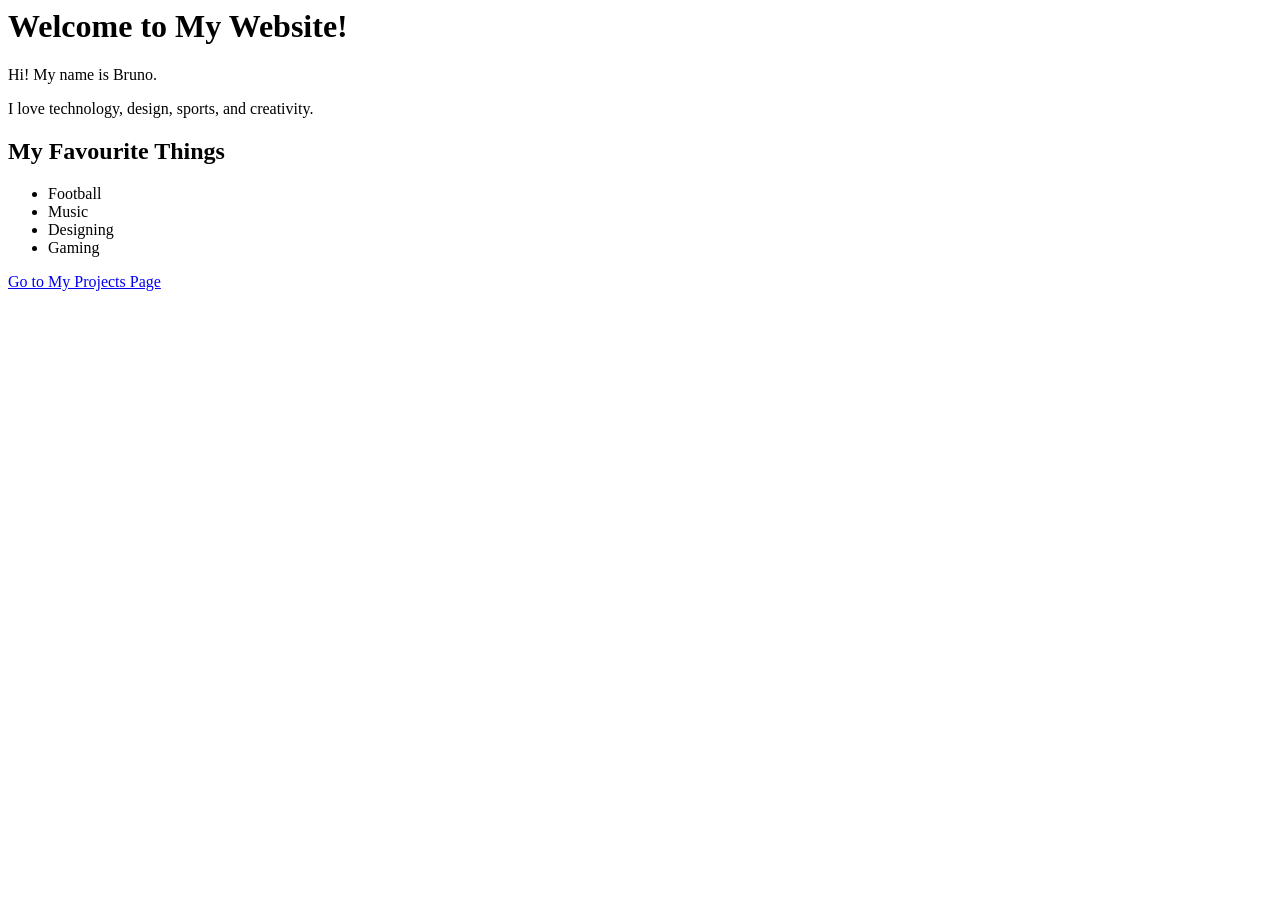
==== index.html @ b6ba29c0 "Added personal website" ====
<body>

    <h1>Welcome to My Website!</h1>

    <p>Hi! My name is Bruno.</p>

    <p>I love technology, design, sports, and creativity.</p>

    <h2>My Favourite Things</h2>

    <ul>
        <li>Football</li>
        <li>Music</li>
        <li>Designing</li>
        <li>Gaming</li>
    </ul>

    <a href="projects.html">Go to My Projects Page</a>

</body>
</html>
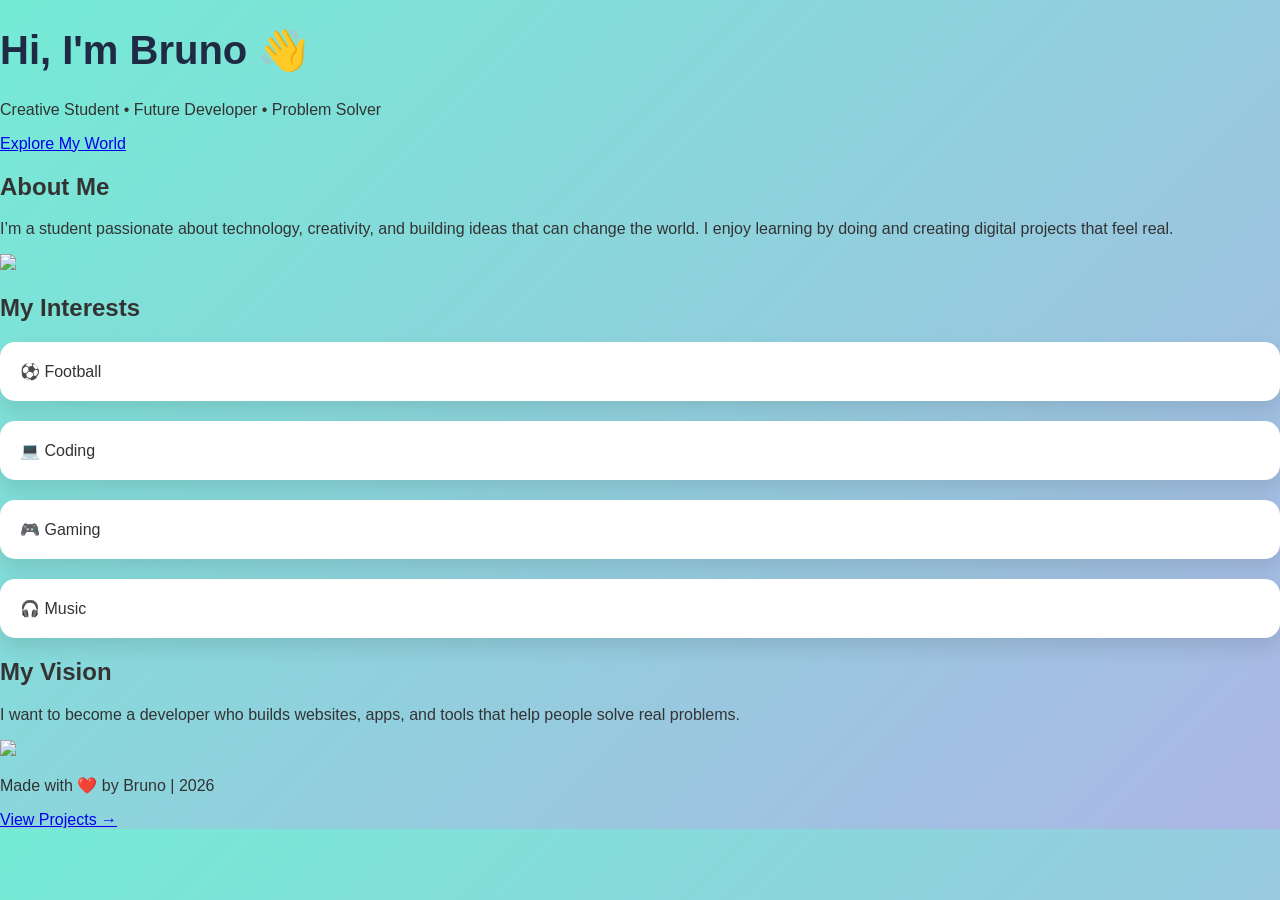
==== commit c318b2a7: "Update index.html" ====
--- a/index.html
+++ b/index.html
@@ -1,21 +1,52 @@
+<!DOCTYPE html>
+<html>
+<head>
+    <title>Bruno | Creative Portfolio</title>
+    <link rel="stylesheet" href="style.css">
+</head>
+
 <body>
 
-    <h1>Welcome to My Website!</h1>
+    <header class="hero">
+        <h1>Hi, I'm Bruno 👋</h1>
+        <p>Creative Student • Future Developer • Problem Solver</p>
+        <a href="#about" class="btn">Explore My World</a>
+    </header>
 
-    <p>Hi! My name is Bruno.</p>
+    <section id="about" class="section">
+        <h2>About Me</h2>
+        <p>
+            I’m a student passionate about technology, creativity, and building ideas that can change the world.
+            I enjoy learning by doing and creating digital projects that feel real.
+        </p>
 
-    <p>I love technology, design, sports, and creativity.</p>
+        <img src="https://images.unsplash.com/photo-1522071820081-009f0129c71c" class="image" />
+    </section>
 
-    <h2>My Favourite Things</h2>
+    <section class="section dark">
+        <h2>My Interests</h2>
 
-    <ul>
-        <li>Football</li>
-        <li>Music</li>
-        <li>Designing</li>
-        <li>Gaming</li>
-    </ul>
+        <div class="grid">
+            <div class="card">⚽ Football</div>
+            <div class="card">💻 Coding</div>
+            <div class="card">🎮 Gaming</div>
+            <div class="card">🎧 Music</div>
+        </div>
+    </section>
 
-    <a href="projects.html">Go to My Projects Page</a>
+    <section class="section">
+        <h2>My Vision</h2>
+        <p>
+            I want to become a developer who builds websites, apps, and tools that help people solve real problems.
+        </p>
+
+        <img src="https://images.unsplash.com/photo-1498050108023-c5249f4df085" class="image" />
+    </section>
+
+    <footer>
+        <p>Made with ❤️ by Bruno | 2026</p>
+        <a href="projects.html">View Projects →</a>
+    </footer>
 
 </body>
-</html>+</html>
--- a/style.css
+++ b/style.css
@@ -0,0 +1,59 @@
+body {
+    margin: 0;
+    font-family: 'Arial', sans-serif;
+    background: linear-gradient(135deg, #74ebd5, #acb6e5);
+    color: #333;
+}
+
+.container {
+    max-width: 700px;
+    margin: auto;
+    padding: 50px;
+    text-align: center;
+}
+
+h1 {
+    font-size: 40px;
+    color: #1f2a44;
+}
+
+.subtitle {
+    font-size: 18px;
+    margin-bottom: 30px;
+    color: #444;
+}
+
+.card {
+    background: white;
+    padding: 20px;
+    margin: 20px 0;
+    border-radius: 15px;
+    box-shadow: 0 10px 20px rgba(0,0,0,0.1);
+    text-align: left;
+}
+
+ul {
+    list-style: none;
+    padding: 0;
+}
+
+li {
+    padding: 5px 0;
+    font-size: 16px;
+}
+
+.button {
+    display: inline-block;
+    margin-top: 20px;
+    padding: 12px 20px;
+    background: #1f2a44;
+    color: white;
+    text-decoration: none;
+    border-radius: 10px;
+    transition: 0.3s;
+}
+
+.button:hover {
+    background: #3c4a6b;
+    transform: scale(1.05);
+}
